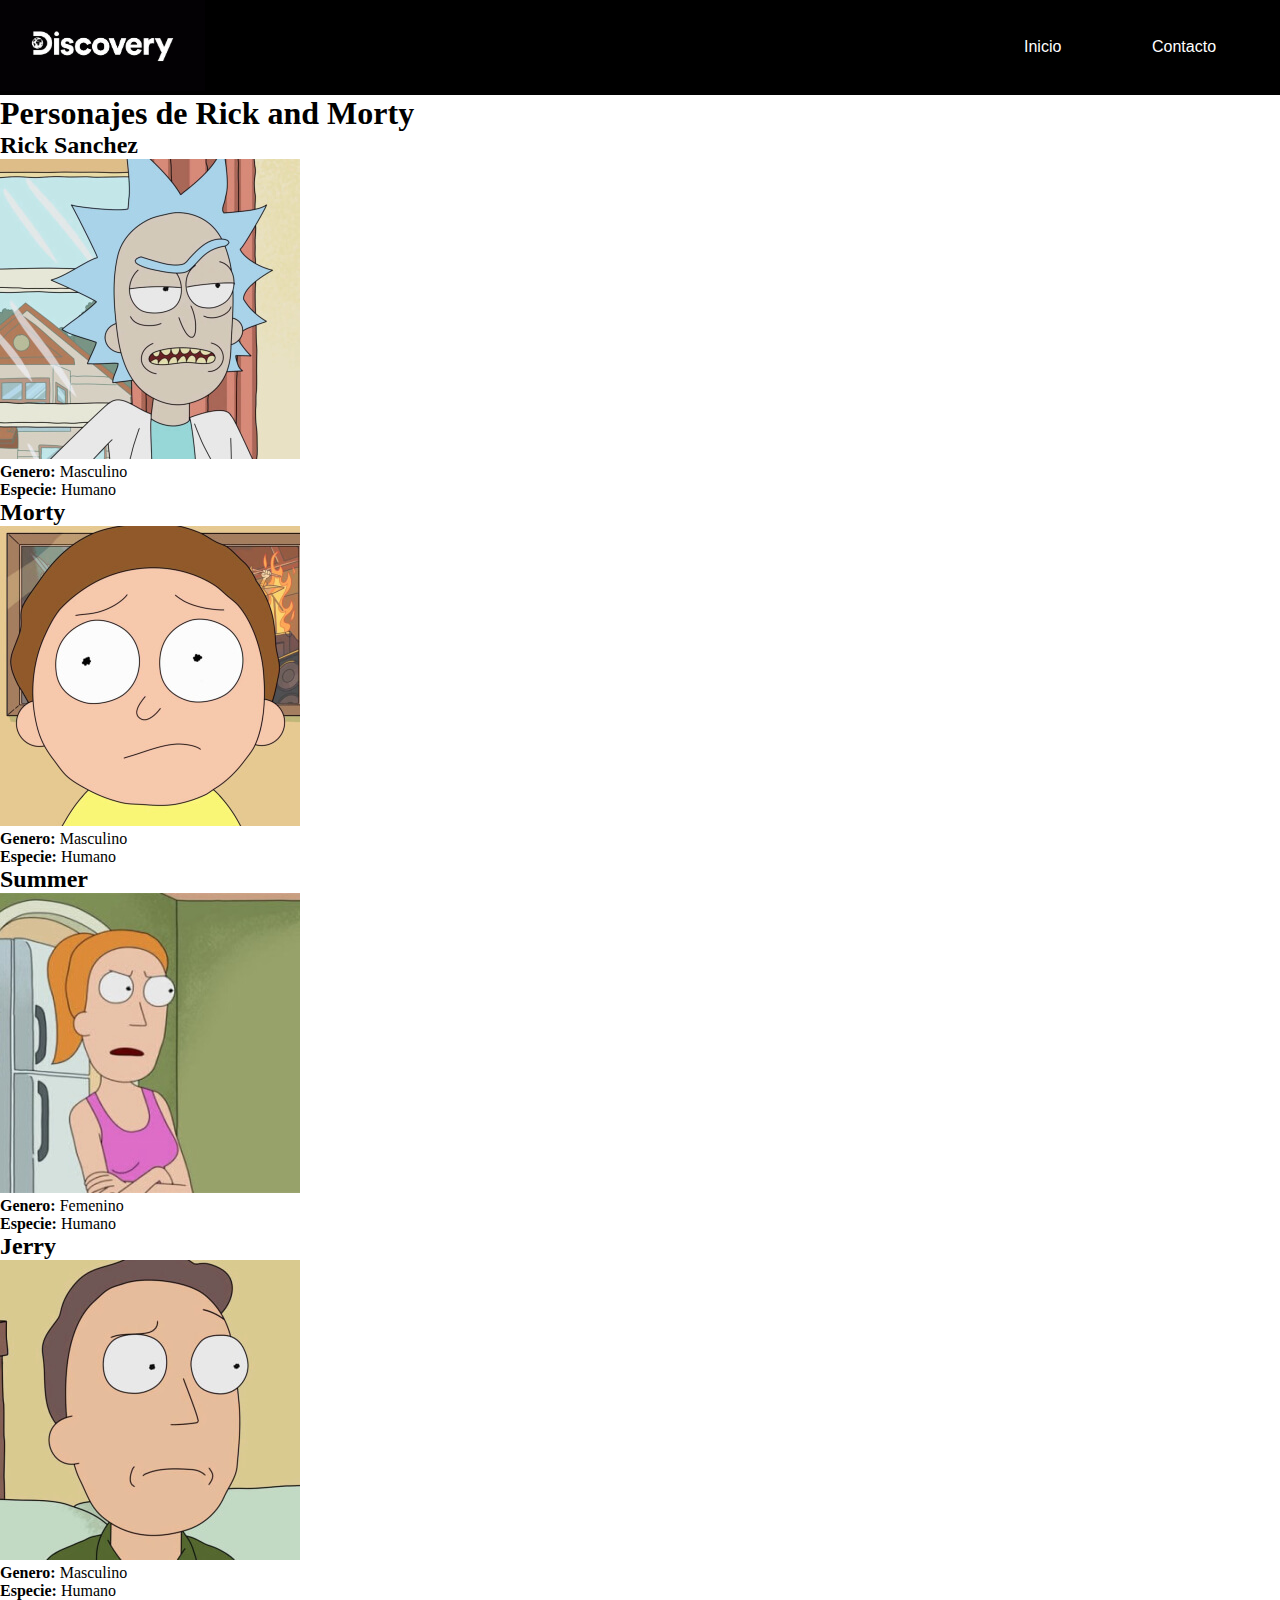
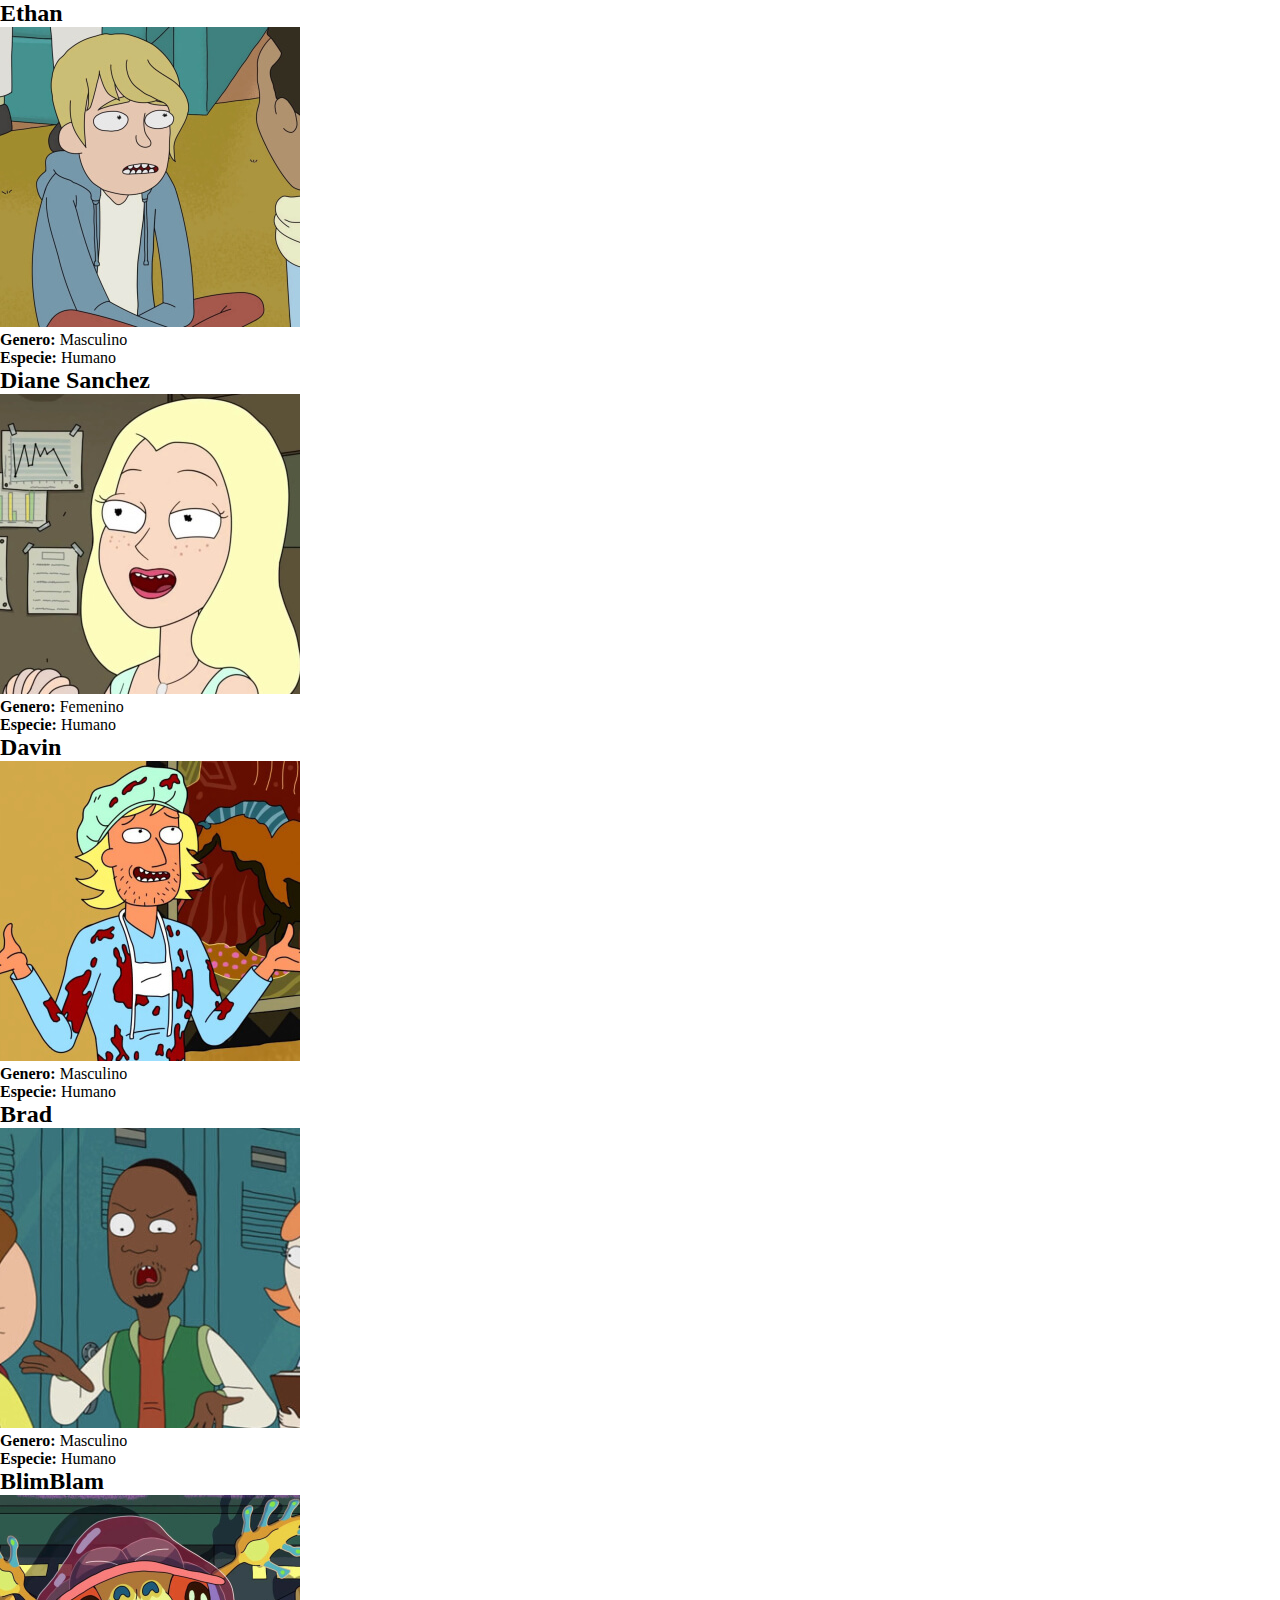
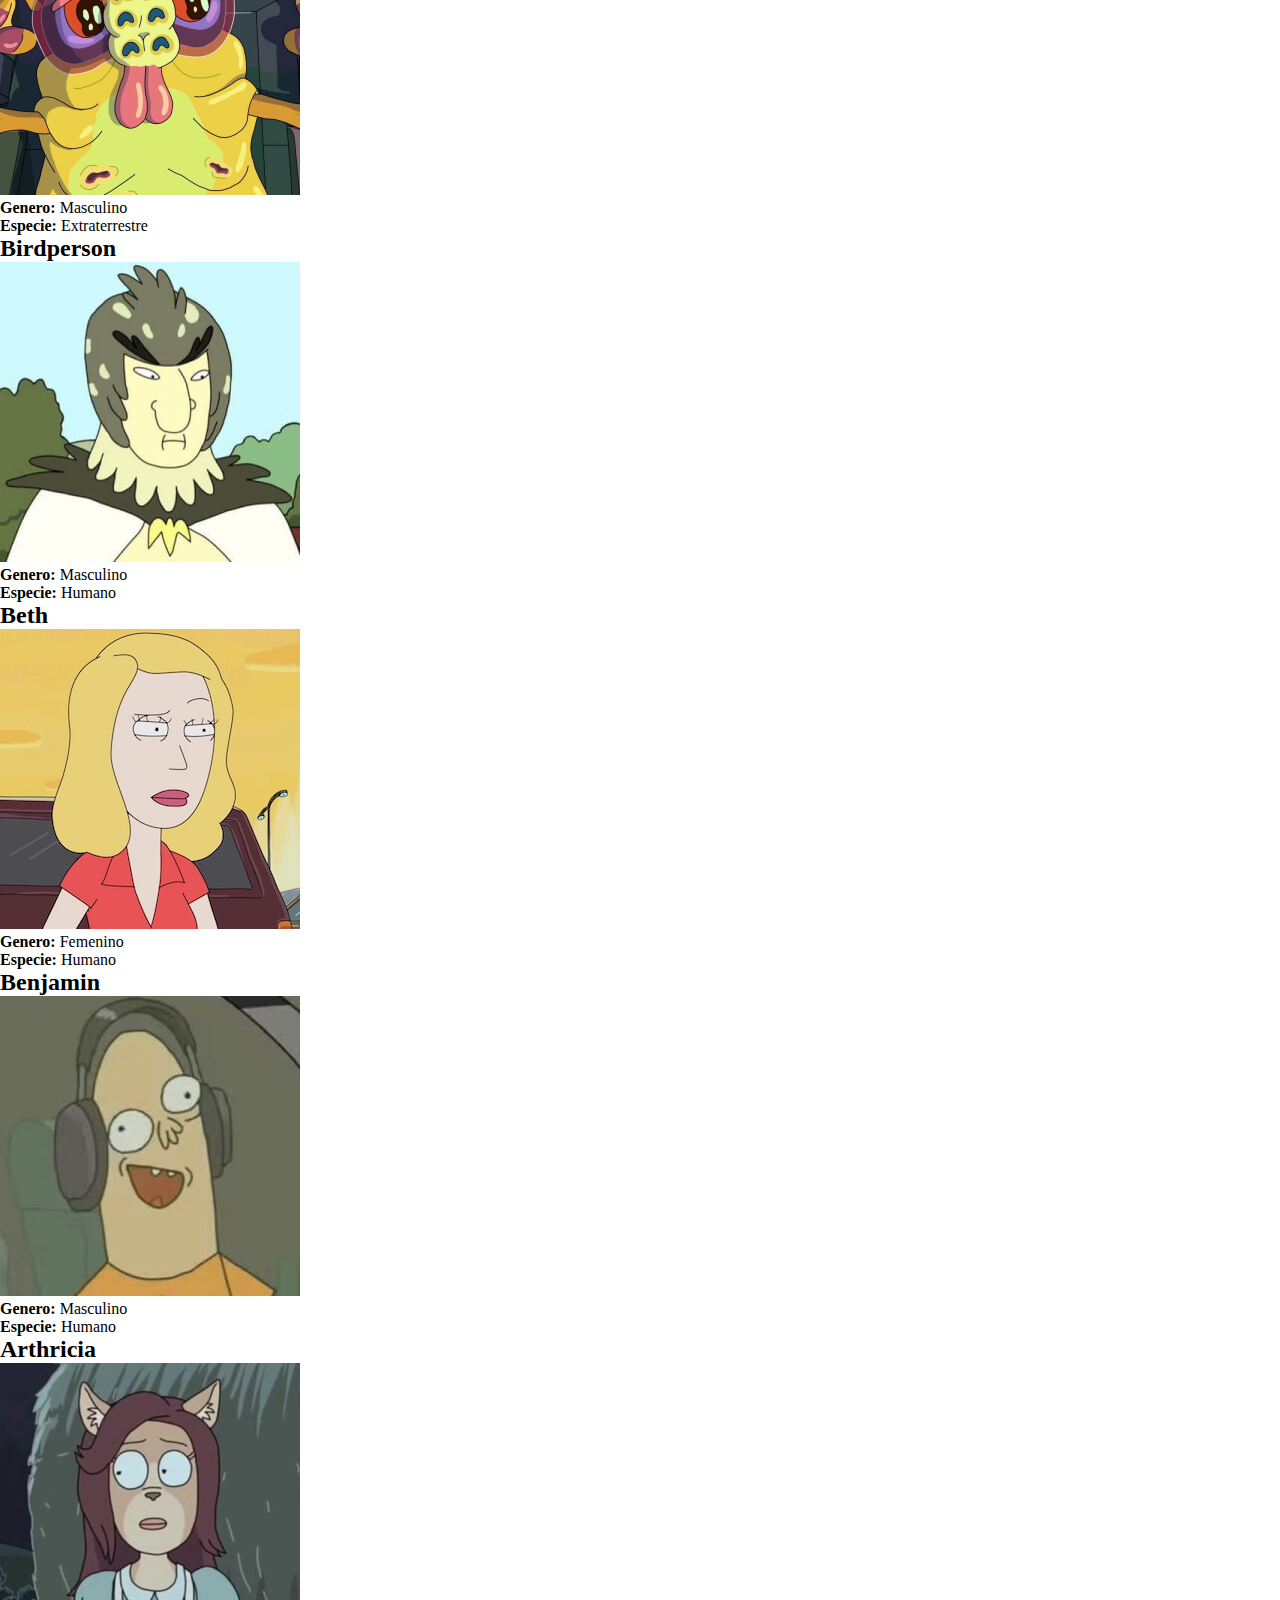
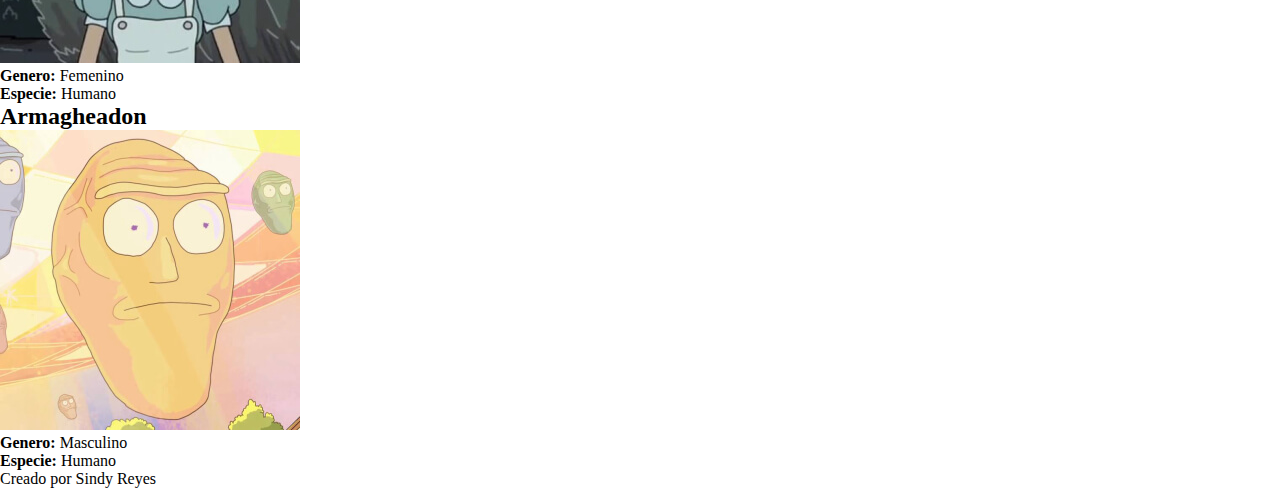
==== index.html @ 88387733 "Mi primer proyecto inicio" ====
<!DOCTYPE html>
<html lang="en">
    <head>
        <meta charset="UTF-8">
        <meta http-equiv="X-UA-Compatible" content="IE=edge">
        <meta name="viewport" content="width=device-width, initial-scale=1.0">
        <title>Document</title>
        <link href="./css/menu.css" rel="stylesheet" type="text/css">
        <link href="./css/estilos.css" rel="stylesheet" type="text/css">
    </head>
    <body>


        <nav>
            <ul class="menu">
                <li class="logo">
                    <a href="#"> 
                        <img src="./img/logo.png">
                    </a>
                </li>
                <li> <a href="#">Inicio</a></li>
                <li> <a href="#">Contacto</a></li>
            </ul>
        </nav>

        <div>
            <h1> Personajes de Rick and Morty</h1>

            <section>
                <article>
                    <header> <h2> Rick Sanchez</h2></header>
                    <img src="./img/Rick.jpeg">
                    <div>
                        <p> <b>Genero:</b> Masculino </p>
                        <p> <b>Especie:</b> Humano </p>
                    </div>
                </article>

                <article>
                    <header> <h2> Morty</h2></header>
                    <img src="./img/Morty.jpeg">
                    <div>
                        <p> <b>Genero:</b> Masculino </p>
                        <p> <b>Especie:</b> Humano </p>
                    </div>
                </article>

                <article>
                    <header> <h2> Summer</h2></header>
                    <img src="./img/Summer.jpeg">
                    <div>
                        <p> <b>Genero:</b> Femenino </p>
                        <p> <b>Especie:</b> Humano </p>
                    </div>
                </article>

                <article>
                    <header> <h2> Jerry</h2></header>
                    <img src="./img/Jerry.jpeg">
                    <div>
                        <p> <b>Genero:</b> Masculino </p>
                        <p> <b>Especie:</b> Humano </p>
                    </div>
                </article>

                <article>
                    <header> <h2> Ethan</h2></header>
                    <img src="./img/Ethan.jpeg">
                    <div>
                        <p> <b>Genero:</b> Masculino </p>
                        <p> <b>Especie:</b> Humano </p>
                    </div>
                </article>

                <article>
                    <header> <h2> Diane Sanchez</h2></header>
                    <img src="./img/DianeSanchez.jpeg">
                    <div>
                        <p> <b>Genero:</b> Femenino </p>
                        <p> <b>Especie:</b> Humano </p>
                    </div>
                </article>

                <article>
                    <header> <h2> Davin</h2></header>
                    <img src="./img/Davin.jpeg">
                    <div>
                        <p> <b>Genero:</b> Masculino </p>
                        <p> <b>Especie:</b> Humano </p>
                    </div>
                </article>

                <article>
                    <header> <h2> Brad</h2></header>
                    <img src="./img/Brad.jpeg">
                    <div>
                        <p> <b>Genero:</b> Masculino </p>
                        <p> <b>Especie:</b> Humano </p>
                    </div>
                </article>

                <article>
                    <header> <h2> BlimBlam</h2></header>
                    <img src="./img/BlimBlam.jpeg">
                    <div>
                        <p> <b>Genero:</b> Masculino </p>
                        <p> <b>Especie:</b> Extraterrestre </p>
                    </div>
                </article>

                <article>
                    <header> <h2> Birdperson</h2></header>
                    <img src="./img/Birdperson.jpeg">
                    <div>
                        <p> <b>Genero:</b> Masculino </p>
                        <p> <b>Especie:</b> Humano </p>
                    </div>
                </article>

                <article>
                    <header> <h2> Beth</h2></header>
                    <img src="./img/Beth.jpeg">
                    <div>
                        <p> <b>Genero:</b> Femenino </p>
                        <p> <b>Especie:</b> Humano </p>
                    </div>
                </article>

                <article>
                    <header> <h2> Benjamin</h2></header>
                    <img src="./img/Benjamin.jpeg">
                    <div>
                        <p> <b>Genero:</b> Masculino </p>
                        <p> <b>Especie:</b> Humano </p>
                    </div>
                </article>

                <article>
                    <header> <h2> Arthricia</h2></header>
                    <img src="./img/Arthricia.jpeg">
                    <div>
                        <p> <b>Genero:</b> Femenino </p>
                        <p> <b>Especie:</b> Humano </p>
                    </div>
                </article>

                <article>
                    <header> <h2> Armagheadon</h2></header>
                    <img src="./img/Armagheadon.jpeg">
                    <div>
                        <p> <b>Genero:</b> Masculino </p>
                        <p> <b>Especie:</b> Humano </p>
                    </div>
                </article>
  

            </section>
        </div>


       <footer>
           <p> Creado por Sindy Reyes</p>
       </footer>
    </body>
</html>
---- css/menu.css ----
nav{
    background-color: black;
    color: goldenrod;
}


.menu{
    display: flex;
    align-items: center;
}

.menu li{
    width: 10%;
    list-style: none;
}

.menu a{
    color: white;
    font-family: 'Lucida Sans', 'Lucida Sans Regular', 'Lucida Grande', 'Lucida Sans Unicode', Geneva, Verdana, sans-serif;
    text-decoration: none;
}

.logo{
    flex-grow: 3;
}

.logo img{
    width: 20%;
    height: auto;
}

.menu a:hover {
    background-color: white;
    border: 5px white solid;
    border-radius: 3px;
    color: black;
}
---- css/estilos.css ----
* {
    margin: 0px;
    padding: 0px;
}
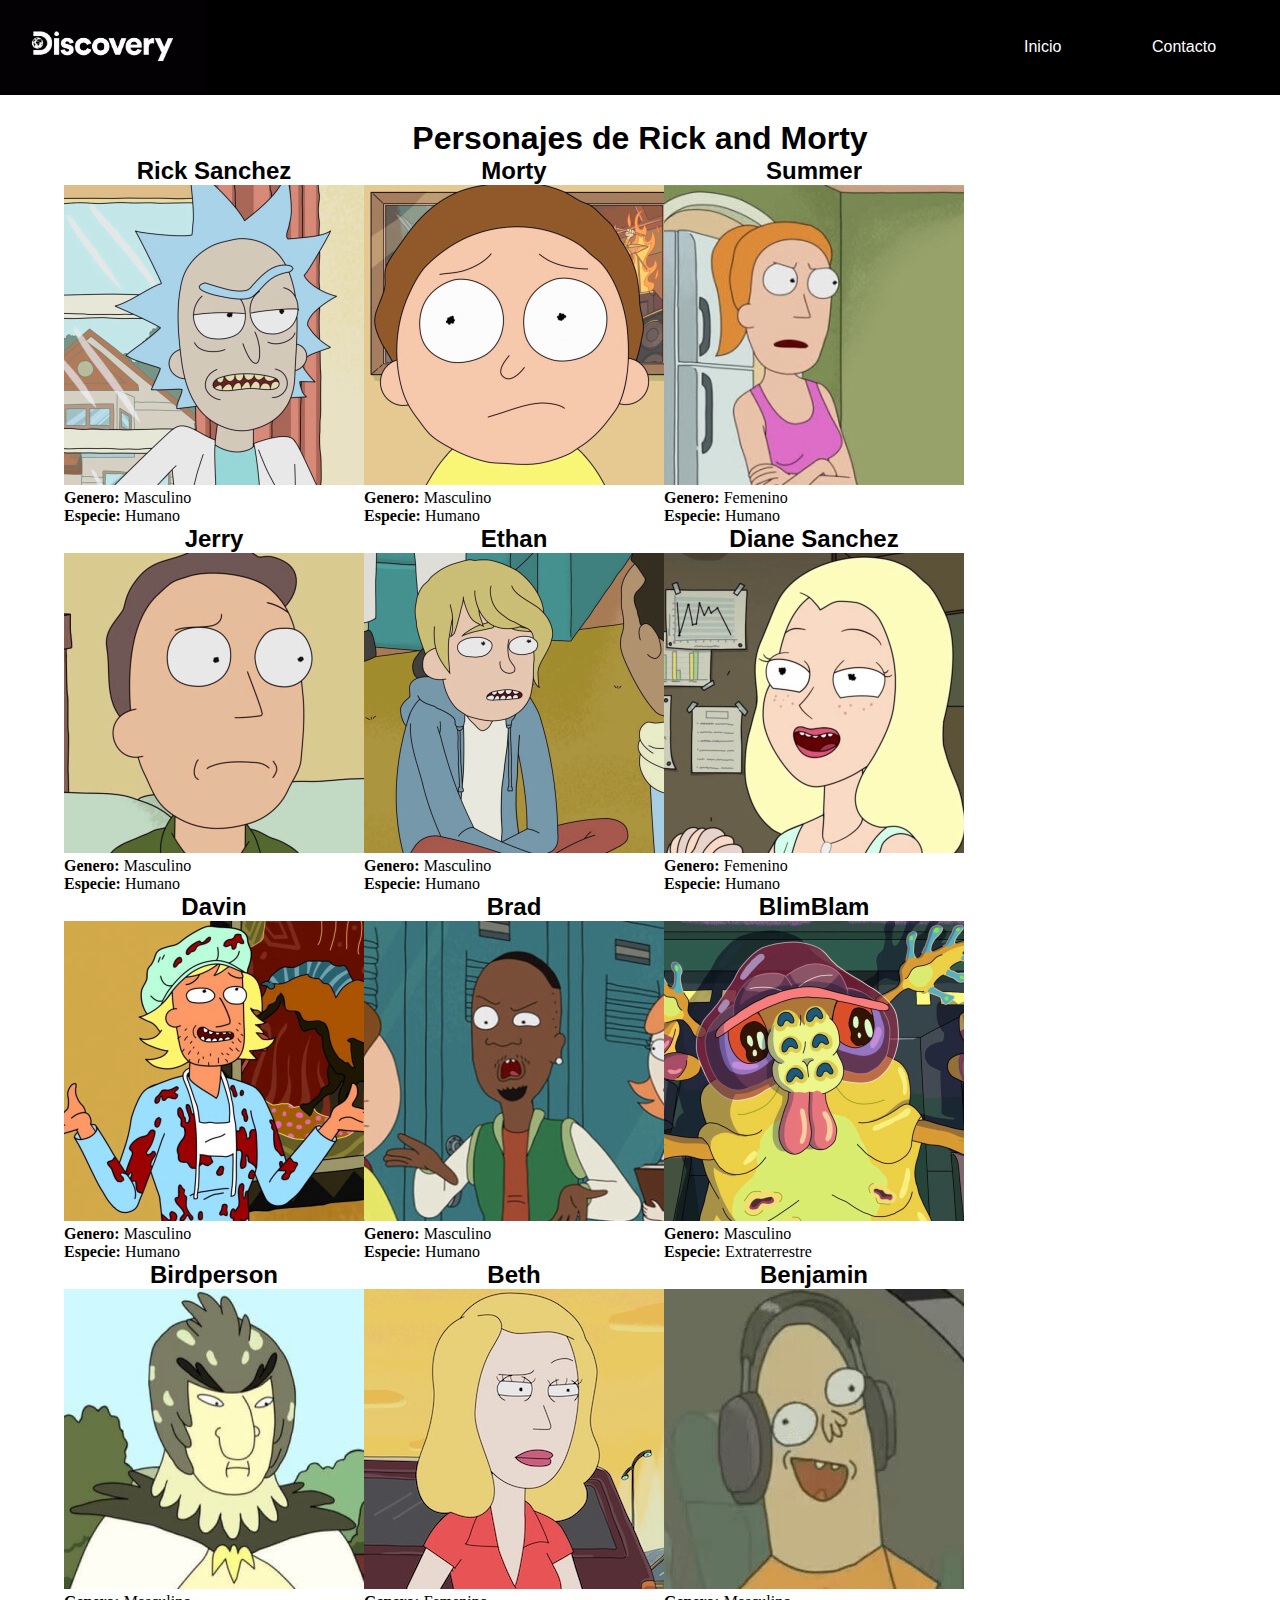
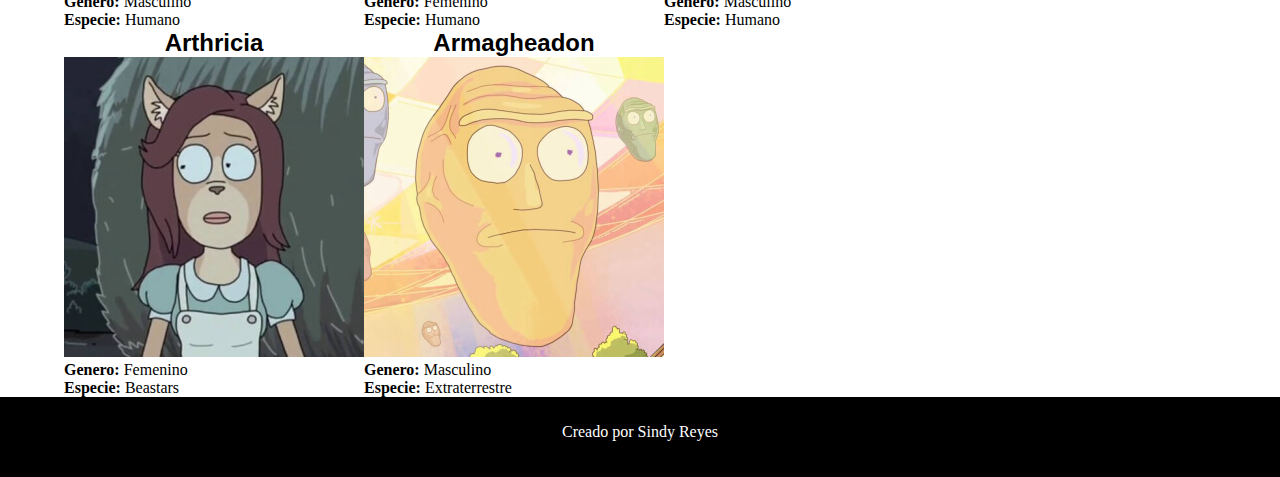
==== commit 000c17ae: "Ajuste footer y estilos de elementos" ====
--- a/index.html
+++ b/index.html
@@ -23,10 +23,10 @@
             </ul>
         </nav>
 
-        <div>
+        <div class="container">
             <h1> Personajes de Rick and Morty</h1>
 
-            <section>
+            <section class="section-flex">
                 <article>
                     <header> <h2> Rick Sanchez</h2></header>
                     <img src="./img/Rick.jpeg">
@@ -140,7 +140,7 @@
                     <img src="./img/Arthricia.jpeg">
                     <div>
                         <p> <b>Genero:</b> Femenino </p>
-                        <p> <b>Especie:</b> Humano </p>
+                        <p> <b>Especie:</b> Beastars </p>
                     </div>
                 </article>
 
@@ -149,7 +149,7 @@
                     <img src="./img/Armagheadon.jpeg">
                     <div>
                         <p> <b>Genero:</b> Masculino </p>
-                        <p> <b>Especie:</b> Humano </p>
+                        <p> <b>Especie:</b> Extraterrestre </p>
                     </div>
                 </article>
   
--- a/css/menu.css
+++ b/css/menu.css
@@ -1,31 +1,31 @@
 
-nav{
+nav {
     background-color: black;
     color: goldenrod;
 }
 
 
-.menu{
+.menu {
     display: flex;
     align-items: center;
 }
 
-.menu li{
+.menu li {
     width: 10%;
     list-style: none;
 }
 
-.menu a{
+.menu a {
     color: white;
-    font-family: 'Lucida Sans', 'Lucida Sans Regular', 'Lucida Grande', 'Lucida Sans Unicode', Geneva, Verdana, sans-serif;
+    font-family: 'Gill Sans', 'Gill Sans MT', Calibri, 'Trebuchet MS', sans-serif;
     text-decoration: none;
 }
 
-.logo{
+.logo {
     flex-grow: 3;
 }
 
-.logo img{
+.logo img {
     width: 20%;
     height: auto;
 }
--- a/css/estilos.css
+++ b/css/estilos.css
@@ -1,5 +1,32 @@
-
 * {
     margin: 0px;
     padding: 0px;
+}
+
+footer {
+    background-color: black;
+    color: white;
+    height: 80px;
+    text-align: center;
+}
+
+footer p {
+    padding-top: 2%;
+}
+
+.container {
+    margin-left: 5%;
+    margin-right: 5%;
+    margin-top: 2%;
+
+}
+
+.section-flex {
+    display: flex;
+    flex-wrap: wrap;
+}
+
+h1, h2 {
+    text-align: center;
+    font-family: 'Gill Sans', 'Gill Sans MT', Calibri, 'Trebuchet MS', sans-serif;
 }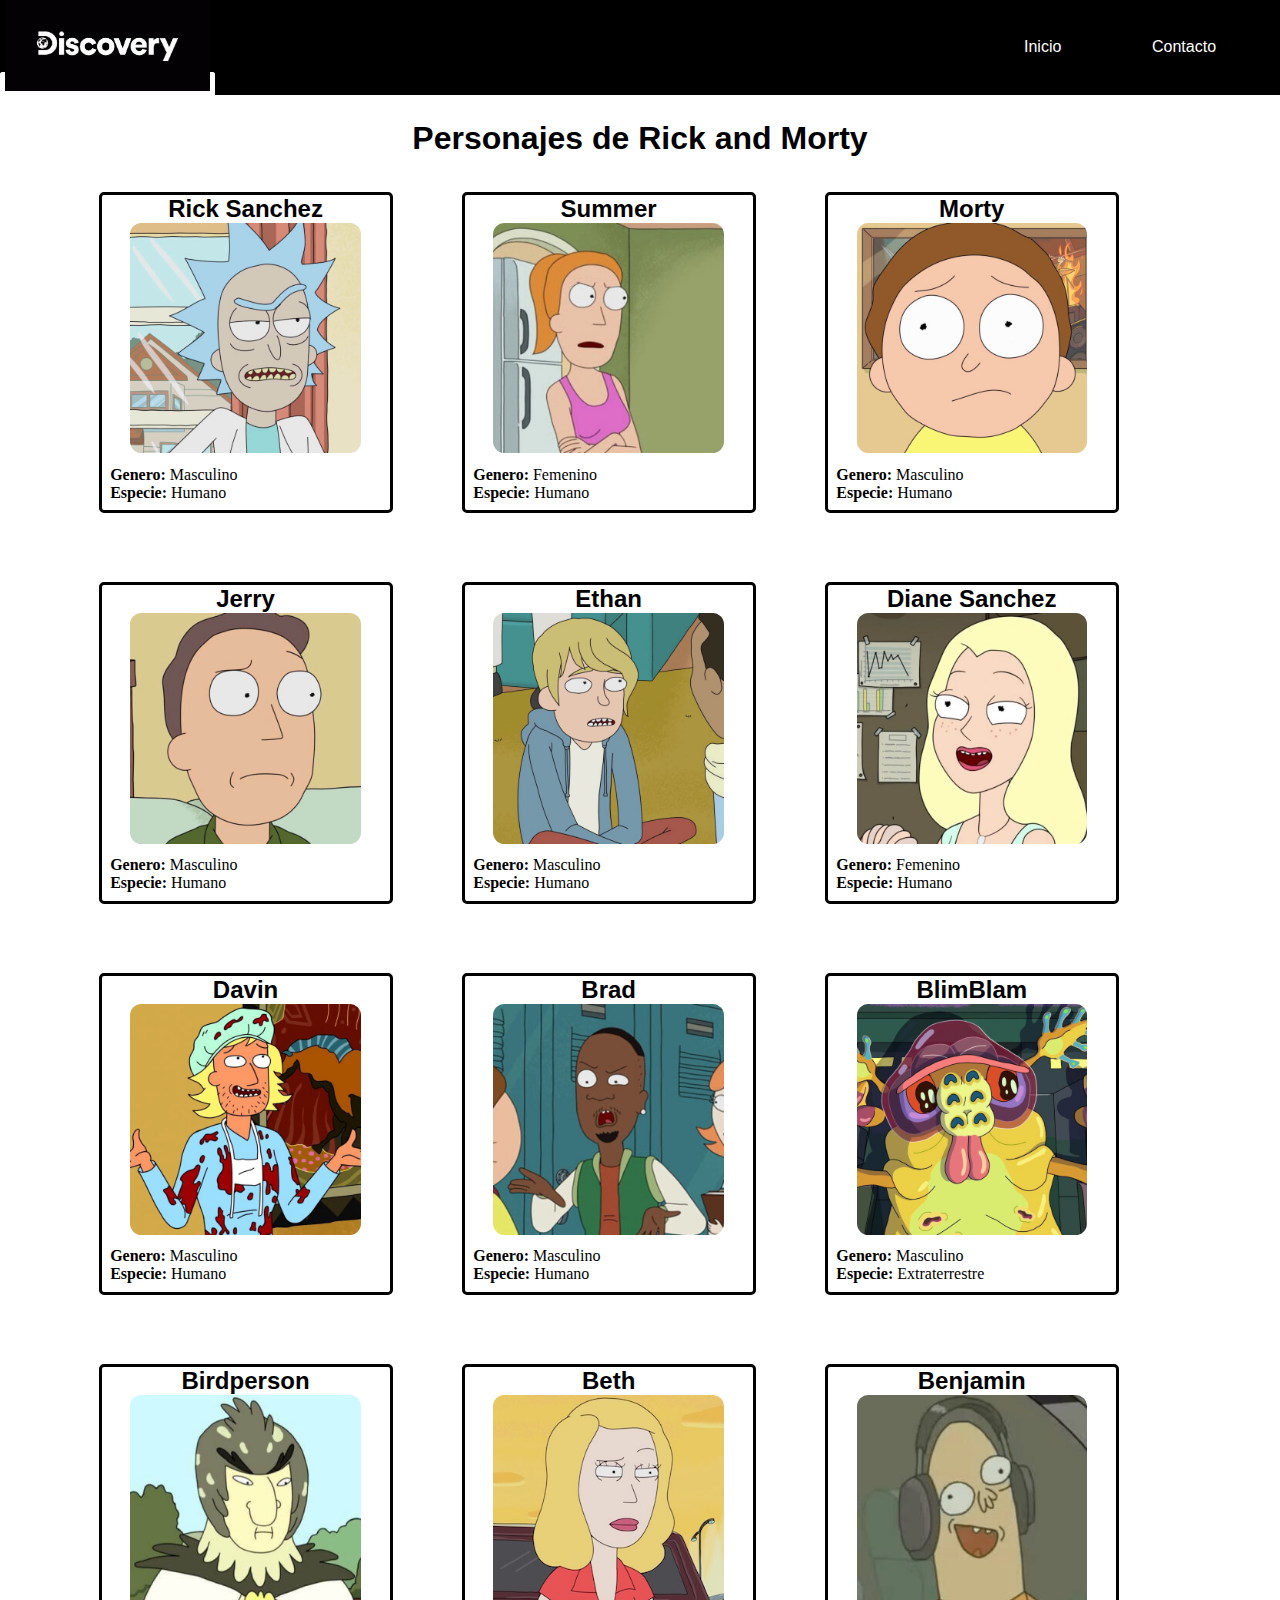
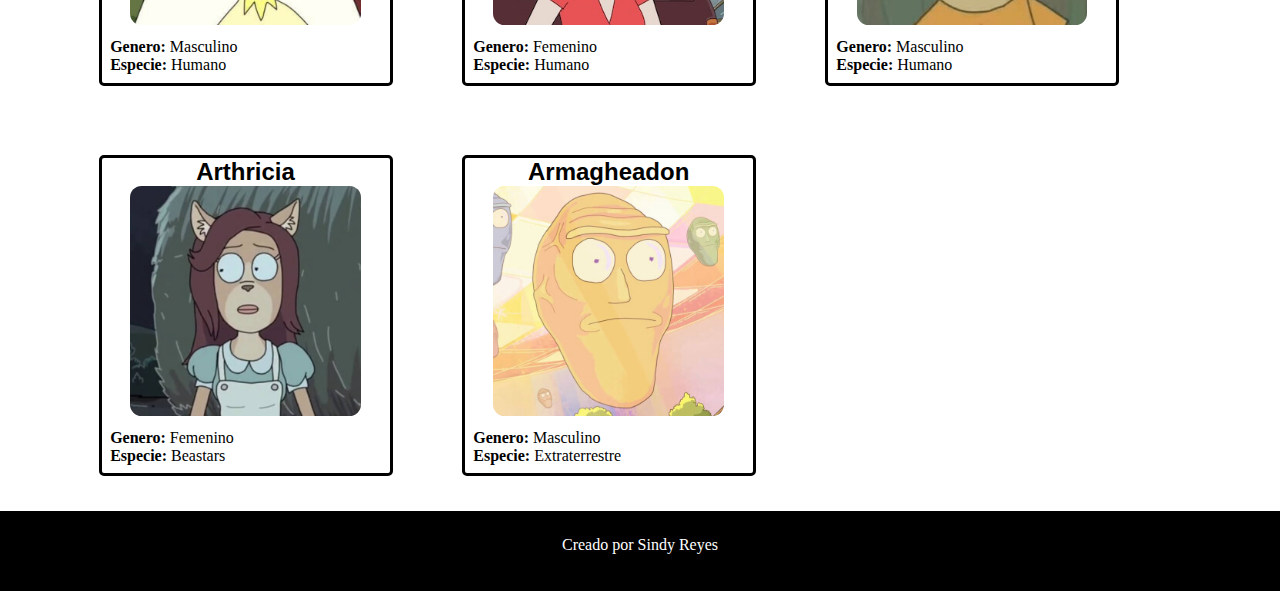
==== commit 3b3cb67d: "organización de los article" ====
--- a/index.html
+++ b/index.html
@@ -27,127 +27,127 @@
             <h1> Personajes de Rick and Morty</h1>
 
             <section class="section-flex">
-                <article>
+                <article class="character">
                     <header> <h2> Rick Sanchez</h2></header>
                     <img src="./img/Rick.jpeg">
-                    <div>
+                    <div class="info-character">
                         <p> <b>Genero:</b> Masculino </p>
                         <p> <b>Especie:</b> Humano </p>
                     </div>
                 </article>
 
-                <article>
+                <article class="character">
+                    <header> <h2> Summer</h2></header>
+                    <img src="./img/Summer.jpeg">
+                    <div class="info-character">
+                        <p> <b>Genero:</b> Femenino </p>
+                        <p> <b>Especie:</b> Humano </p>
+                    </div>
+                </article>
+
+                <article class="character">
                     <header> <h2> Morty</h2></header>
                     <img src="./img/Morty.jpeg">
-                    <div>
+                    <div class="info-character">
                         <p> <b>Genero:</b> Masculino </p>
                         <p> <b>Especie:</b> Humano </p>
                     </div>
                 </article>
 
-                <article>
-                    <header> <h2> Summer</h2></header>
-                    <img src="./img/Summer.jpeg">
-                    <div>
+                <article class="character">
+                    <header> <h2> Jerry</h2></header>
+                    <img src="./img/Jerry.jpeg">
+                    <div class="info-character">
+                        <p> <b>Genero:</b> Masculino </p>
+                        <p> <b>Especie:</b> Humano </p>
+                    </div>
+                </article>
+
+                <article class="character">
+                    <header> <h2> Ethan</h2></header>
+                    <img src="./img/Ethan.jpeg">
+                    <div class="info-character">
+                        <p> <b>Genero:</b> Masculino </p>
+                        <p> <b>Especie:</b> Humano </p>
+                    </div>
+                </article>
+
+                <article class="character">
+                    <header> <h2> Diane Sanchez</h2></header>
+                    <img src="./img/DianeSanchez.jpeg">
+                    <div class="info-character">
                         <p> <b>Genero:</b> Femenino </p>
                         <p> <b>Especie:</b> Humano </p>
                     </div>
                 </article>
 
-                <article>
-                    <header> <h2> Jerry</h2></header>
-                    <img src="./img/Jerry.jpeg">
-                    <div>
+                <article class="character">
+                    <header> <h2> Davin</h2></header>
+                    <img src="./img/Davin.jpeg">
+                    <div class="info-character">
                         <p> <b>Genero:</b> Masculino </p>
                         <p> <b>Especie:</b> Humano </p>
                     </div>
                 </article>
 
-                <article>
-                    <header> <h2> Ethan</h2></header>
-                    <img src="./img/Ethan.jpeg">
-                    <div>
+                <article class="character">
+                    <header> <h2> Brad</h2></header>
+                    <img src="./img/Brad.jpeg">
+                    <div class="info-character">
                         <p> <b>Genero:</b> Masculino </p>
                         <p> <b>Especie:</b> Humano </p>
                     </div>
                 </article>
 
-                <article>
-                    <header> <h2> Diane Sanchez</h2></header>
-                    <img src="./img/DianeSanchez.jpeg">
-                    <div>
+                <article class="character">
+                    <header> <h2> BlimBlam</h2></header>
+                    <img src="./img/BlimBlam.jpeg">
+                    <div class="info-character">
+                        <p> <b>Genero:</b> Masculino </p>
+                        <p> <b>Especie:</b> Extraterrestre </p>
+                    </div>
+                </article>
+
+                <article class="character">
+                    <header> <h2> Birdperson</h2></header>
+                    <img src="./img/Birdperson.jpeg">
+                    <div class="info-character">
+                        <p> <b>Genero:</b> Masculino </p>
+                        <p> <b>Especie:</b> Humano </p>
+                    </div>
+                </article>
+
+                <article class="character">
+                    <header> <h2> Beth</h2></header>
+                    <img src="./img/Beth.jpeg">
+                    <div class="info-character">
                         <p> <b>Genero:</b> Femenino </p>
                         <p> <b>Especie:</b> Humano </p>
                     </div>
                 </article>
 
-                <article>
-                    <header> <h2> Davin</h2></header>
-                    <img src="./img/Davin.jpeg">
-                    <div>
+                <article class="character">
+                    <header> <h2> Benjamin</h2></header>
+                    <img src="./img/Benjamin.jpeg">
+                    <div class="info-character">
                         <p> <b>Genero:</b> Masculino </p>
                         <p> <b>Especie:</b> Humano </p>
                     </div>
                 </article>
 
-                <article>
-                    <header> <h2> Brad</h2></header>
-                    <img src="./img/Brad.jpeg">
-                    <div>
-                        <p> <b>Genero:</b> Masculino </p>
-                        <p> <b>Especie:</b> Humano </p>
-                    </div>
-                </article>
-
-                <article>
-                    <header> <h2> BlimBlam</h2></header>
-                    <img src="./img/BlimBlam.jpeg">
-                    <div>
-                        <p> <b>Genero:</b> Masculino </p>
-                        <p> <b>Especie:</b> Extraterrestre </p>
-                    </div>
-                </article>
-
-                <article>
-                    <header> <h2> Birdperson</h2></header>
-                    <img src="./img/Birdperson.jpeg">
-                    <div>
-                        <p> <b>Genero:</b> Masculino </p>
-                        <p> <b>Especie:</b> Humano </p>
-                    </div>
-                </article>
-
-                <article>
-                    <header> <h2> Beth</h2></header>
-                    <img src="./img/Beth.jpeg">
-                    <div>
-                        <p> <b>Genero:</b> Femenino </p>
-                        <p> <b>Especie:</b> Humano </p>
-                    </div>
-                </article>
-
-                <article>
-                    <header> <h2> Benjamin</h2></header>
-                    <img src="./img/Benjamin.jpeg">
-                    <div>
-                        <p> <b>Genero:</b> Masculino </p>
-                        <p> <b>Especie:</b> Humano </p>
-                    </div>
-                </article>
-
-                <article>
+                <article class="character">
                     <header> <h2> Arthricia</h2></header>
                     <img src="./img/Arthricia.jpeg">
-                    <div>
+                    <div class="info-character">
                         <p> <b>Genero:</b> Femenino </p>
                         <p> <b>Especie:</b> Beastars </p>
                     </div>
                 </article>
 
-                <article>
+                <article class="character">
                     <header> <h2> Armagheadon</h2></header>
                     <img src="./img/Armagheadon.jpeg">
-                    <div>
+                    <div class="info-character">
                         <p> <b>Genero:</b> Masculino </p>
                         <p> <b>Especie:</b> Extraterrestre </p>
                     </div>
--- a/css/estilos.css
+++ b/css/estilos.css
@@ -29,4 +29,22 @@
 h1, h2 {
     text-align: center;
     font-family: 'Gill Sans', 'Gill Sans MT', Calibri, 'Trebuchet MS', sans-serif;
+}
+
+.character {
+    width: 25%;
+    margin: 3%;
+    border: 3px black solid;
+    text-align:  center;
+    border-radius: 5px;
+}
+
+.character img{
+    width: 80%;
+    border-radius: 5%;
+}
+
+.info-character{
+    text-align: justify;
+    padding: 3%;
 }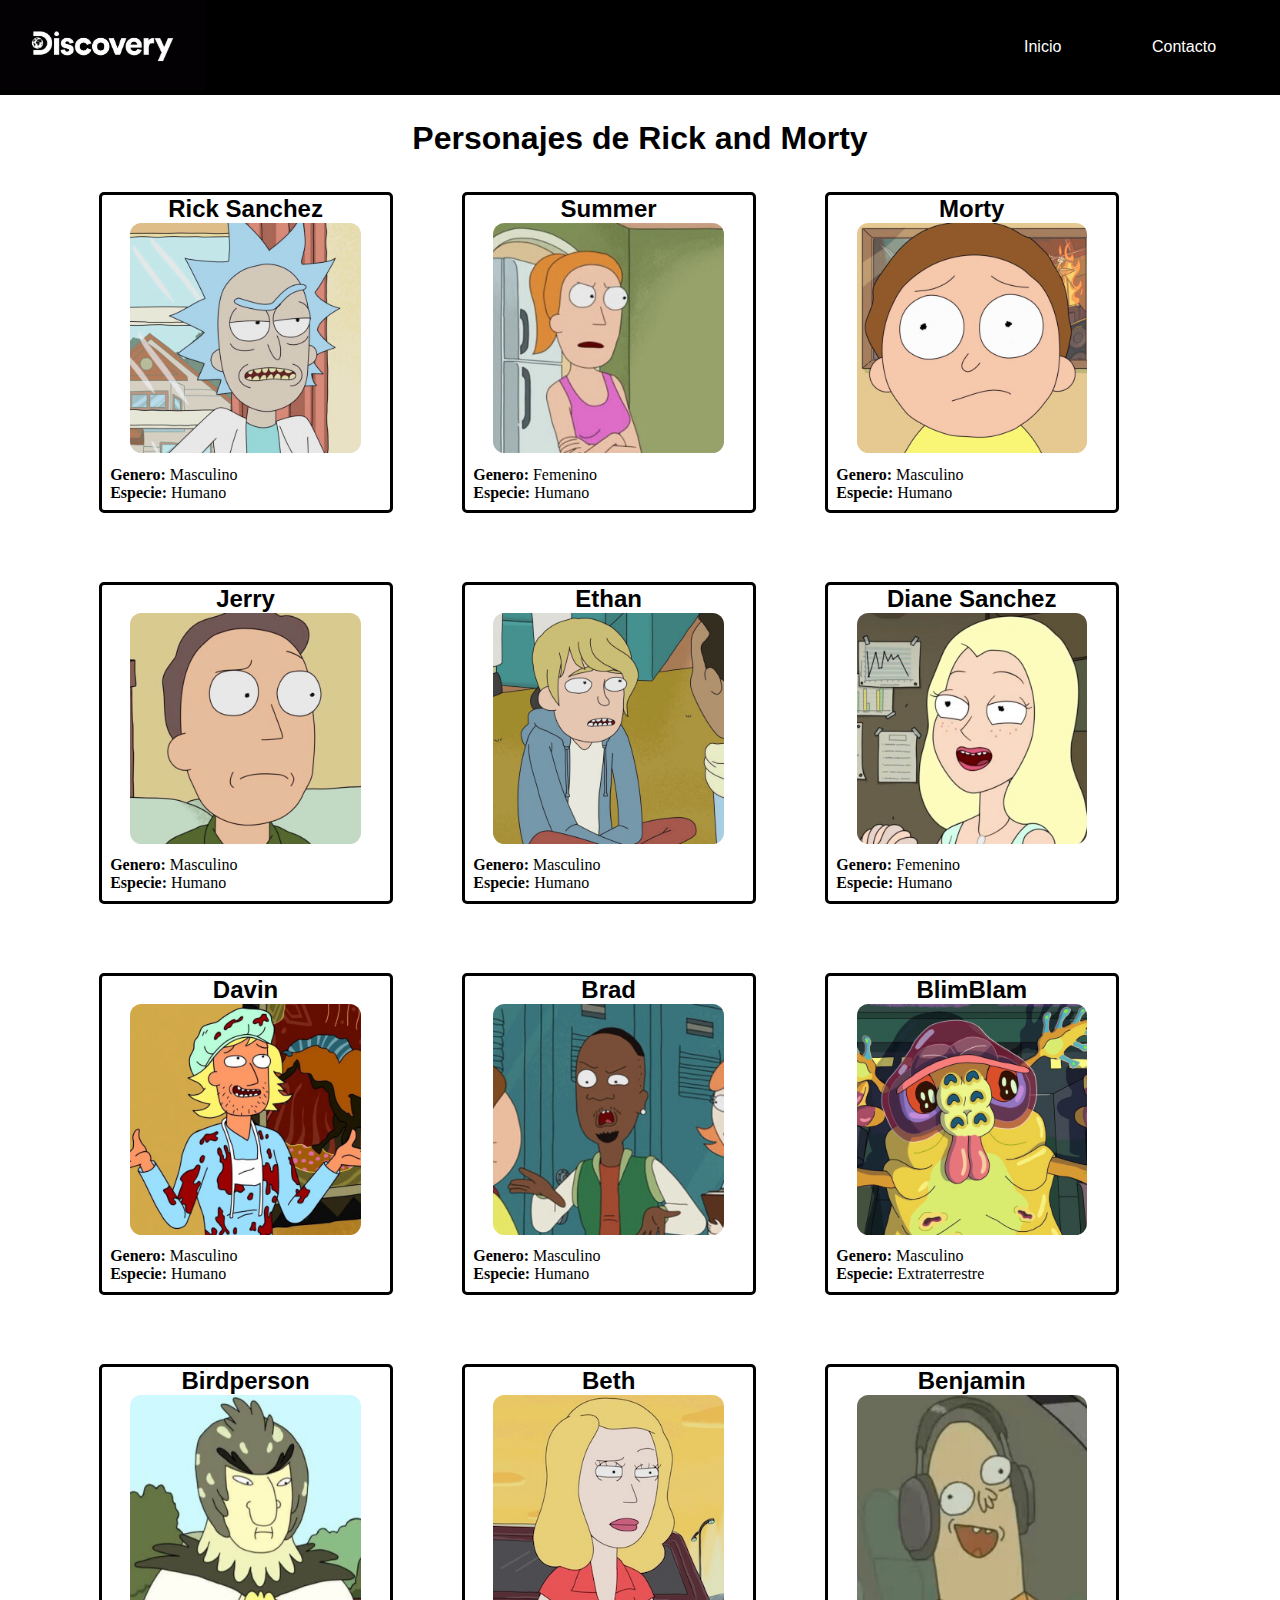
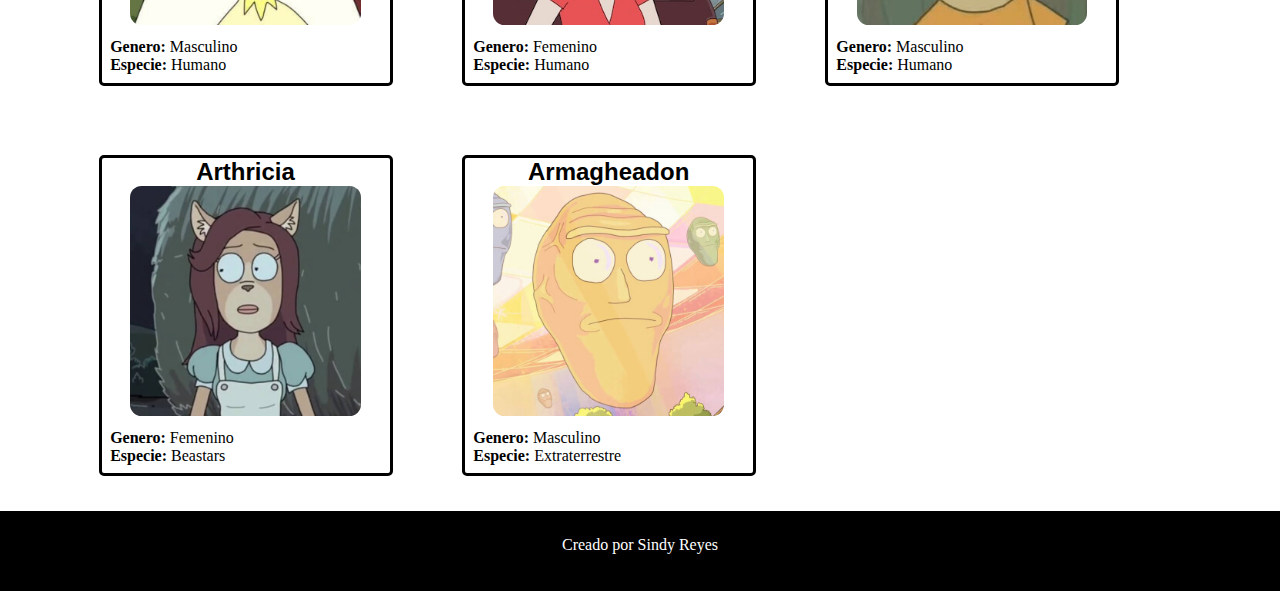
==== commit f556a599: "implementación de alertas" ====
--- a/index.html
+++ b/index.html
@@ -18,8 +18,8 @@
                         <img src="./img/logo.png">
                     </a>
                 </li>
-                <li> <a href="#">Inicio</a></li>
-                <li> <a href="#">Contacto</a></li>
+                <li> <a href="./index.html">Inicio</a></li>
+                <li> <a href="./contactenos.html">Contacto</a></li>
             </ul>
         </nav>
 
